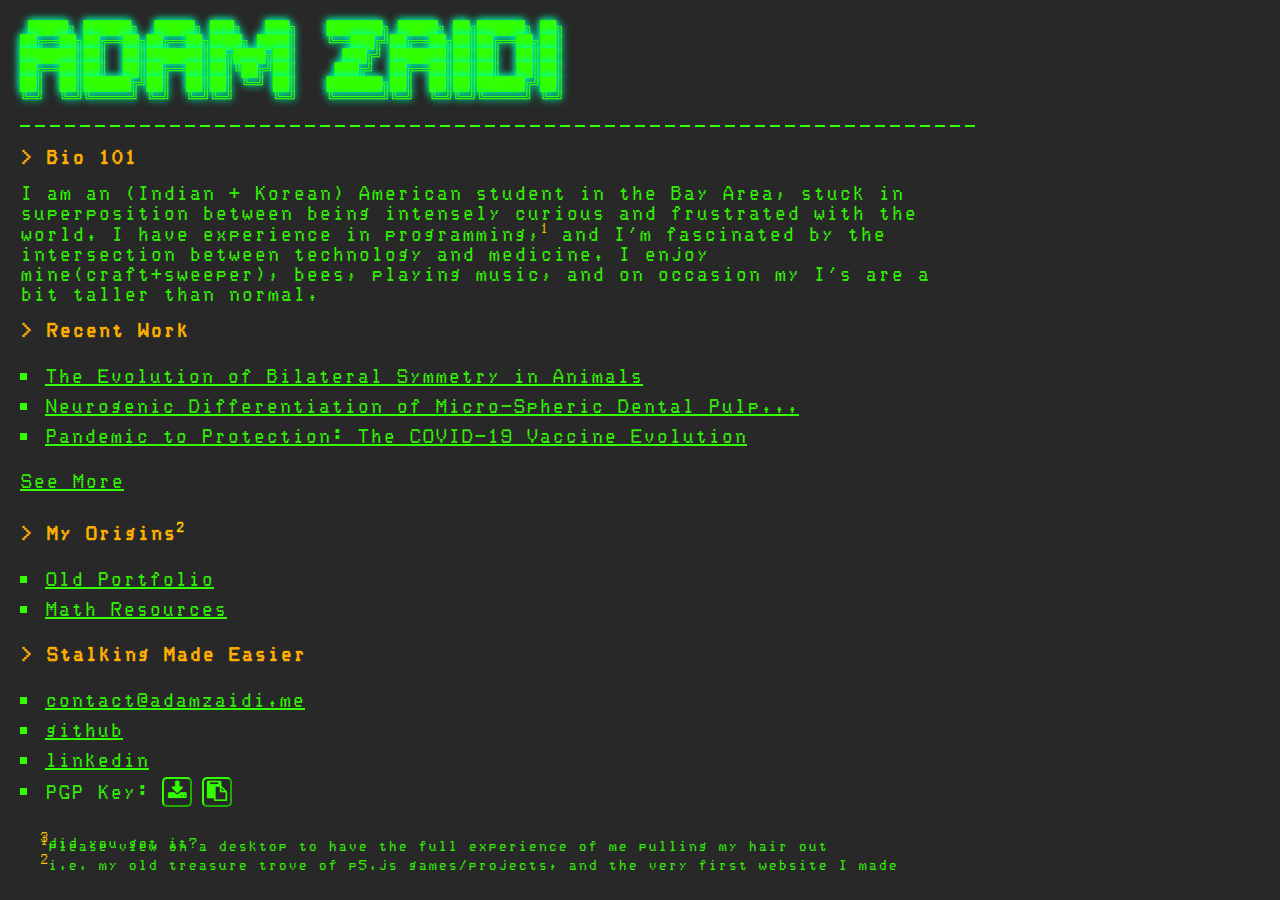
==== index.html @ dc972475 "Update index.html" ====
<!DOCTYPE html>
<html>

<head>
  <meta charset="utf-8">
  <meta name="viewport" content="width=device-width, initial-scale=1.0,  user-scalable=no">
  <title>Adam Zaidi</title>
  <link href="css/style.css" rel="stylesheet" type="text/css" />
  <link href="css/mobile.css" rel="stylesheet" type="text/css" />
  <link href="css/boxes.css" rel="stylesheet" type="text/css" />
  <script src="jquery-3.7.0.min.js"></script>
  <script src="script.js"></script>
  <link rel="stylesheet" href="https://cdnjs.cloudflare.com/ajax/libs/font-awesome/4.7.0/css/font-awesome.min.css">
</head>

<body>

  <div class="container">
    <div class="header">

      <div id="huevo">
        <span id="box7">
          <p class="footnote-text"><span class="super">3</span>did you get it?</p>
        </span>
      </div>


      <div class="name-title">
        <a class="title-link href=" index.html">
          <span class="title-name"
            id="title-left">&nbsp;█████╗&nbsp;██████╗&nbsp;&nbsp;█████╗&nbsp;███╗&nbsp;&nbsp;&nbsp;███╗<br>██╔══██╗██╔══██╗██╔══██╗████╗&nbsp;████║<br>███████║██║&nbsp;&nbsp;██║███████║██╔████╔██║<br>██╔══██║██║&nbsp;&nbsp;██║██╔══██║██║╚██╔╝██║<br>██║&nbsp;&nbsp;██║██████╔╝██║&nbsp;&nbsp;██║██║&nbsp;╚═╝&nbsp;██║<br>╚═╝&nbsp;&nbsp;╚═╝╚═════╝&nbsp;╚═╝&nbsp;&nbsp;╚═╝╚═╝&nbsp;&nbsp;&nbsp;&nbsp;&nbsp;╚═╝<br></span>
          <span class="title-name"
            id="title-right">███████╗&nbsp;█████╗&nbsp;██╗██████╗&nbsp;██╗<br>╚══███╔╝██╔══██╗██║██╔══██╗██║<br>&nbsp;&nbsp;███╔╝&nbsp;███████║██║██║&nbsp;&nbsp;██║██║<br>&nbsp;███╔╝&nbsp;&nbsp;██╔══██║██║██║&nbsp;&nbsp;██║██║<br>███████╗██║&nbsp;&nbsp;██║██║██████╔╝██║<br>╚══════╝╚═╝&nbsp;&nbsp;╚═╝╚═╝╚═════╝&nbsp;╚═╝<br></span>
        </a>

        <div class="title-container">
          <span id="box2">
            <h1></h1>
          </span>
        </div>
        </br>
      </div>



      <div class="line"></div>
      <!-- </div> -->
      </br>
      <!-- <div class="body"> -->

      <div id="about-me">
        <div class="title-container">
          <span id="box3">
            <h1 class="headers">> Bio 101</h1>
          </span>
        </div>
        </br>

        <p>I am an (Indian + Korean) American student in the Bay Area, stuck in superposition between being intensely
          curious and frustrated with the world. I have experience in programming,<span class="super">1</span> and I'm
          fascinated by the intersection between technology and medicine. I enjoy mine(craft+sweeper), bees, playing
          music, and on occasion my I's are a bit taller than normal.</p>
        </br>
      </div>

      <div id="recent-work">
        <div class="title-container">
          <span id="box4">
            <h1 class="headers">> Recent Work</h1>
          </span>
        </div>


        <ul>
          <li><a class="main-link" href="https://www.studentregroup.org/december-2023">The Evolution of Bilateral
              Symmetry in Animals</a></li>
          <li><a class="main-link"
              href="https://www.mrs.org/meetings-events/fall-meetings-exhibits/2023-mrs-fall-meeting/symposium-sessions/presentations/detail/2023_mrs_fall_meeting/2023_mrs_fall_meeting-3980320">Neurogenic
              Differentiation of Micro-Spheric Dental Pulp...</a></li>
          <li><a class="main-link"
              href="https://innovations.stanford.edu/student-feature/pandemic-to-protection-the-covid-19-vaccine-evolution/">Pandemic
              to Protection: The COVID-19 Vaccine Evolution</a></li>
        </ul>

        <a class="main-link" href="posts.html">See More</a>

        </br></br></br>
      </div>

      <div id="additional-reading">
        <div class="title-container">
          <span id="box5">
            <h1 class="headers">> My Origins<span class="super">2</span></h1>
          </span>
        </div>

        <ul>
          <li><a class="main-link" href="https://sfdcoderaz.repl.co" target="_blank">Old Portfolio</a></li>
          <li><a class="main-link" href="https://math-resources.adamzaidi.repl.co" target="_blank">Math Resources</a>
          </li>
        </ul>

      </div>


      <div id="contact">
        <div class="title-container">
          <span id="box6">
            <h1 class="headers">> Stalking Made Easier</h1>
          </span>
        </div>
        <ul>
          <li><a class="main-link" href="mailto:contact@adamzaidi.me">contact@adamzaidi.me</a></li>
          <li><a class="main-link" href="https://github.com/adam-zaidi" target="_blank">github</a></li>
          <li><a class="main-link" href="https://www.linkedin.com/in/adam-z-9954b4247/" target="_blank">linkedin</a>
          </li>
          <li>PGP Key: <a title="Download PGP Key" href="media/azpgp.rtf" download="azpgp.rtf"><button class="btn"><i class="fa fa-download"></i></button></a><button onclick="myFunction()" class="btn" id="pgp-copy"><i class="fa fa-clipboard"></i></button><p id="copied-text">Copied!</p></li>
          <!-- <li><a class="main-link" href="notfound.html">RSS feed</a></li> -->
        </ul>
      </div>


      <div class="footnote">
        <p class="footnote-text"><span class="super">1</span>please view on a desktop to have the full experience of me
          pulling my hair out</p>
        <p class="footnote-text"><span class="super">2</span>i.e. my old treasure trove of p5.js games/projects, and the
          very first website I made</p>
      </div>
    </div>
  </div>

</body>

</html>
---- css/style.css ----
*, html, body {
   margin: 0;
   padding: 0;
  /* overflow: scroll; */
}

 @font-face { font-family: Terminal; src: url('fonts/EpsonMxSeriesDmp-ZVRG8.ttf'); } 

@media only screen and (orientation: portrait) {
  #box2 h1:after {
    left:315px !important;
  }
}

@keyframes fadeOutAnimation {
  0% {
      opacity: 1;
  }
  100% {
      opacity: 0;
  }
}

body {
  margin: 0px;
  padding: 0px;
  height: 100%;
  width: 100%;
  color: #33ff00;
  font-family: Terminal;
  background-color: #282828;
}

.header {
  margin: 20px;
  margin-top: 0px;
  padding: 0px;
  justify-content: left;
  text-align: left;
  height: 120px;
  width: 100%;
  margin-bottom: 0px;
}

/* .body {
  margin-left: 20px;
  margin-top: 0px;
  padding: 0px;
  justify-content: left;
  text-align: left;
  height: 100%;
  width: 100%;
} */

.title-name {
  font-family: courier new,Courier,monospace;
  line-height: 14px;
  font-size: 14px;
  display: inline-block;
  letter-spacing: -.5px;
  padding-top: 0px;
  padding-right: 20px;
  text-shadow:
      0 0 7px #0fa,
      0 0 10px #0fa;
      /* 0 0 21px #0fa; */
      /* 0 0 42px #0fa,
      0 0 82px #0fa,
      0 0 92px #0fa,
      0 0 102px #0fa,
      0 0 151px #0fa; */
}


.container {
  padding-left: 0;
  padding-right: 0;
  padding-top: 0px;
  background-color: #282828;
  height: 100%;
  width: 960px;
}

.headers {
  padding: none;
  font-size: 20px;
  color: #FFb000;
}

.name-title {
  display: flex;
  padding: none;
  margin: none;
  position: relative;
}

.title-space {
  width: 10px;
}


p {
  padding: none;
  font-size: 20px;
  /* text-size-adjust: 90%; */
  /* overflow-wrap: break-word; */
}

ul {
  padding: 20px;
  font-size: 20px;
  list-style-type: square;
}

ul.special_bullet li:before {
color: #000;
content: "\27bd \0020";
}

li {
  padding: 5px;
}

.title-link {
  color: #33ff00;
  text-decoration-line: none;
  text-decoration-color: #33ff00;
}

.main-link {
  font-size: 20px;
  color: #33ff00;
  text-decoration-line: underline;
  text-decoration-color: #33ff00;
}

.main-link:hover {
  background-color: #33ff00;
  color: #000000;
}

.super {
  vertical-align: super;
  transform: translate(0px,-5px);
  font-size: 13px;
  color: #FFCC00;
}

.footnote {
  padding-left: 20px;
  padding-bottom: 0px;
  padding-top: 0px;
  margin-bottom: 5px;
  font-size: 15px;
}

.footnote-text {
  font-size: 15px;
}

.btn {
  width: 30px;
  height: 30px;
  cursor: pointer;
  background-color: #282828;
  color: #33ff00;
  border-radius: 5px;
  border-color: #33ff00;
  font-size: 20px;
  margin-right:10px;
}

.btn:hover {
  background-color: #33ff00;
  color: #282828;
}

#copied-text {
  display: none;
}
---- css/mobile.css ----
@media only screen and (orientation: portrait) {
  html, body {
    overflow-x: hidden;
    position: fixed;
    background-color: #282828;
  }
  html {
    max-width: 100% !important;
  }
  body {
    /* position: absolute !important; */
    width: 100vw !important;
  }
  .header {
    width: 90vw !important;
  }
  .body {
    width: 90vw !important;
  }
  .container {
    width: 100vw !important;
    max-width:100% !important;
  }
  img,iframe {
    width: 80vw !important;
    /* margin: 10% !important; */
  }
  .body-paragraph {
    font-size: 1em;
  }
  .footy {
    padding-left: 0px;
  }
  .line {
    width: 85vw !important;
  }
  h1 {
    font-size: 30px;
  }
}

.line {
  margin-top: 20px;
  height: 2px;
  width: 100%;
  background: repeating-linear-gradient(90deg, #33ff00 0 10px,#0000 0 15px);
}

@media only screen and (max-width: 630px) {
  span {
    line-height: 8px !important;
    font-size: 8px !important;
    letter-spacing: -0.5px !important;
  }
}
---- css/boxes.css ----
@keyframes cursor-blink {
  to {
    visibility: hidden;
  }
}

#box2, #box3, #box4, #box5, #box6 {
  padding: none;
}

#box2 h1, #box3 h1, #box4 h1, #box5 h1, #box6 h1, #box22 h1 {
  display: flex;
  align-items: center;
  gap: 0px;
}

#box2 h1:after {
  content: "";
  visibility: hidden;
  width: 12px;
  height: 21px;
  position:absolute; 
  left:548px;
  bottom:4px;
  background: #33ff00;
}

#box22 h1:after {
  content: "";
  visibility: hidden;
  width: 12px;
  height: 21px;
  position:absolute; 
  left:340px;
  bottom:4px;
  background: #33ff00;
}

#box3 h1:after, #box4 h1:after, #box5 h1:after, #box6 h1:after {
  content: "";
  visibility: hidden;
  width: 12px;
  height: 21px;
  transform: translate(0, 2px);
  background: #FFb000;
  
}

/* BOX #2 */

.name-title:hover #box2 h1:after {
  visibility: visible;
  animation: cursor-blink 1.5s steps(2, start) infinite;
}

#huevo:hover ~ .name-title #box2 h1:after {
  visibility: visible;
  animation: cursor-blink 1.5s steps(2, start) infinite;
}

/* BOX #3 */


#about-me:hover #box3 h1:after {
  visibility: visible;
  animation: cursor-blink 1s steps(2, start) infinite;
}

#huevo:hover ~ #about-me #box3 h1:after {
  visibility: visible;
  animation: cursor-blink 1s steps(2, start) infinite;
}

/* BOX #4 */

#recent-work:hover #box4 h1:after {
  visibility: visible;
  animation: cursor-blink 0.75s steps(2, start) infinite;
}

#huevo:hover ~ #recent-work #box4 h1:after {
  visibility: visible;
  animation: cursor-blink 0.75s steps(2, start) infinite;
}

/* BOX #5 */

#additional-reading:hover #box5 h1:after {
  visibility: visible;
  animation: cursor-blink 0.6s steps(2, start) infinite;
}

#huevo:hover ~ #additional-reading #box5 h1:after {
  visibility: visible;
  animation: cursor-blink 0.6s steps(2, start) infinite;
}

/* BOX #6 */

#contact:hover #box6 h1:after {
  visibility: visible;
  animation: cursor-blink 0.5s steps(2, start) infinite;
}

#huevo:hover ~ #contact #box6 h1:after {
  visibility: visible;
  animation: cursor-blink 0.5s steps(2, start) infinite;
}

/* BOX 22 */

.name-title:hover #box22 h1:after {
  visibility: visible;
  animation: cursor-blink 1s steps(2, start) infinite;
}

/*-------------------FOOTNOTE STUFF-------------------*/

#huevo {
  padding: none;
  margin: none;
  transform: translate(20px, 830px);
}

@media only screen and (orientation: portrait) {
  #huevo {
    visibility: hidden;
  }
}

#huevo p {
  display: flex;
  align-items: center;
  gap: 0px;
  font-size: 15px;
}

#box7 p:after {
  content: "";
  visibility: hidden;
  width: 12px;
  height: 21px;
  background: #33ff00;
} 

#huevo:hover #box7 p:after {
  visibility: visible;
  animation: cursor-blink 3s steps(2, start) infinite;
} 

.post-container {
  padding: none;
  margin: none;
  font-size: 20px;
}

.post-container a {
  display: flex;
  align-items: center;
  gap: 2px;
}

.post-box {
  height: 100%;
}

.post-box a:after {
  content: "";
  visibility: hidden;
  transform: translate(0px, 1.5px);
  width: 12px;
  height: 21.5px;
  background: #33ff00;
}

.post-container:hover .post-box a:after {
  visibility: visible;
  animation: cursor-blink 1s steps(2, start) infinite;
}
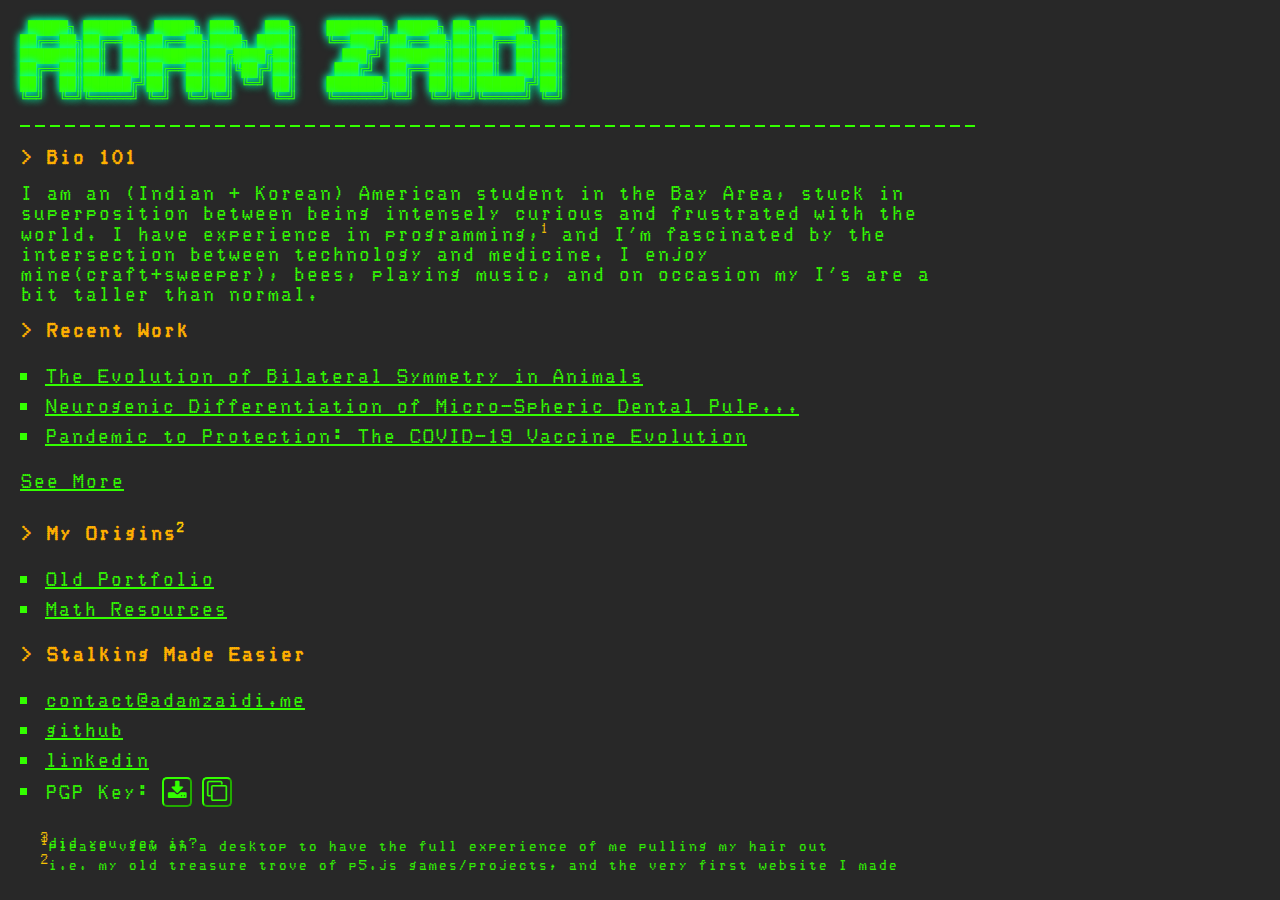
==== commit 494917ec: "Changed copy PGP Key icon" ====
--- a/index.html
+++ b/index.html
@@ -9,7 +9,7 @@
   <link href="css/mobile.css" rel="stylesheet" type="text/css" />
   <link href="css/boxes.css" rel="stylesheet" type="text/css" />
   <script src="jquery-3.7.0.min.js"></script>
-  <script src="script.js"></script>
+  <script src="script.js" type="text/javascript"></script>
   <link rel="stylesheet" href="https://cdnjs.cloudflare.com/ajax/libs/font-awesome/4.7.0/css/font-awesome.min.css">
 </head>
 
@@ -114,7 +114,7 @@
           <li><a class="main-link" href="https://github.com/adam-zaidi" target="_blank">github</a></li>
           <li><a class="main-link" href="https://www.linkedin.com/in/adam-z-9954b4247/" target="_blank">linkedin</a>
           </li>
-          <li>PGP Key: <a title="Download PGP Key" href="media/azpgp.rtf" download="azpgp.rtf"><button class="btn"><i class="fa fa-download"></i></button></a><button onclick="myFunction()" class="btn" id="pgp-copy"><i class="fa fa-clipboard"></i></button><p id="copied-text">Copied!</p></li>
+          <li>PGP Key: <a title="Download PGP Key" href="media/azpgp.rtf" download="azpgp.rtf"><button class="btn"><i class="fa fa-download"></i></button></a><button title="Copy PGP Key" onclick="myFunction()" class="btn" id="pgp-copy"><i class="fa fa-clone"></i></button><p id="copied-text">Copied!</p></li>
           <!-- <li><a class="main-link" href="notfound.html">RSS feed</a></li> -->
         </ul>
       </div>
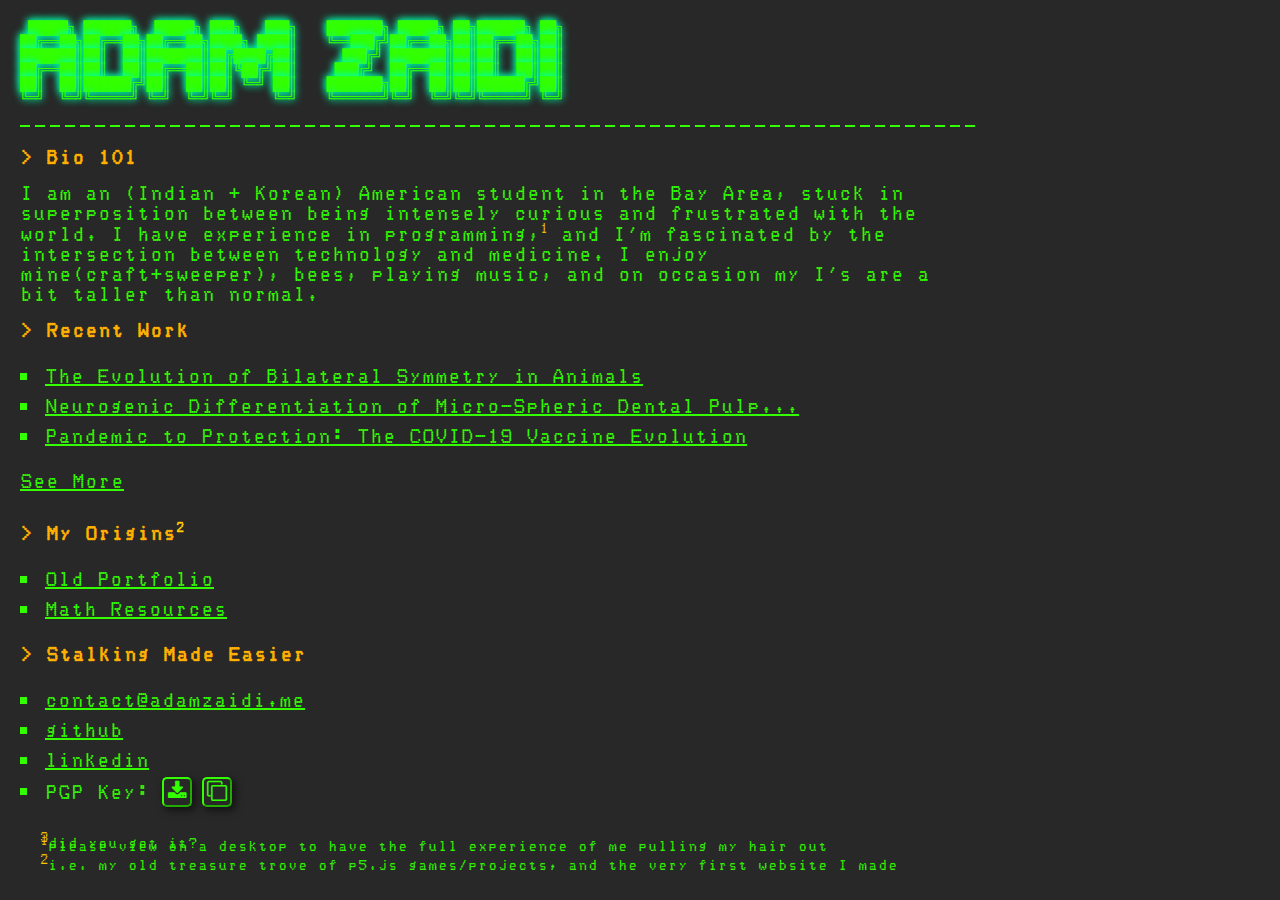
==== commit 64cabccf: "update old portfolio link" ====
--- a/index.html
+++ b/index.html
@@ -95,7 +95,7 @@
         </div>
 
         <ul>
-          <li><a class="main-link" href="https://sfdcoderaz.repl.co" target="_blank">Old Portfolio</a></li>
+          <li><a class="main-link" href="https://adam-zaidi.github.io/oldportfolio/" target="_blank">Old Portfolio</a></li>
           <li><a class="main-link" href="https://math-resources.adamzaidi.repl.co" target="_blank">Math Resources</a>
           </li>
         </ul>
--- a/css/style.css
+++ b/css/style.css
@@ -168,10 +168,11 @@
   border-color: #33ff00;
   font-size: 20px;
   margin-right:10px;
+  box-shadow: 3px 3px 7px 1px rgba(0,0,0,0.5);
 }
 
 .btn:hover {
-  background-color: #33ff00;
+  background-color: #2BD900;
   color: #282828;
 }
 
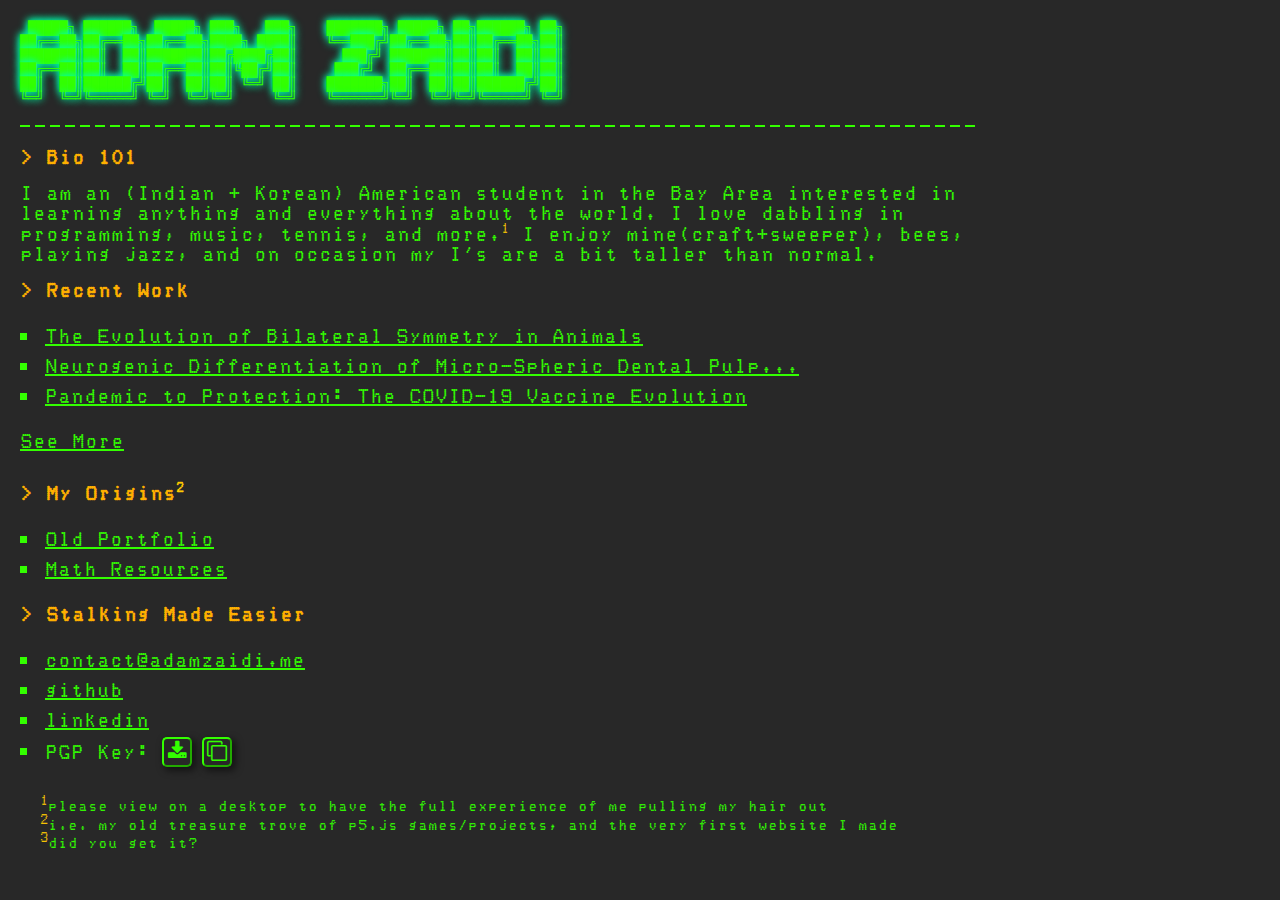
==== commit 3171e059: "updated bio" ====
--- a/index.html
+++ b/index.html
@@ -56,10 +56,7 @@
         </div>
         </br>
 
-        <p>I am an (Indian + Korean) American student in the Bay Area, stuck in superposition between being intensely
-          curious and frustrated with the world. I have experience in programming,<span class="super">1</span> and I'm
-          fascinated by the intersection between technology and medicine. I enjoy mine(craft+sweeper), bees, playing
-          music, and on occasion my I's are a bit taller than normal.</p>
+        <p>I am an (Indian + Korean) American student in the Bay Area interested in learning anything and everything about the world. I love dabbling in programming, music, tennis, and more.<span class="super">1</span> I enjoy mine(craft+sweeper), bees, playing jazz, and on occasion my I's are a bit taller than normal.</p>
         </br>
       </div>
 
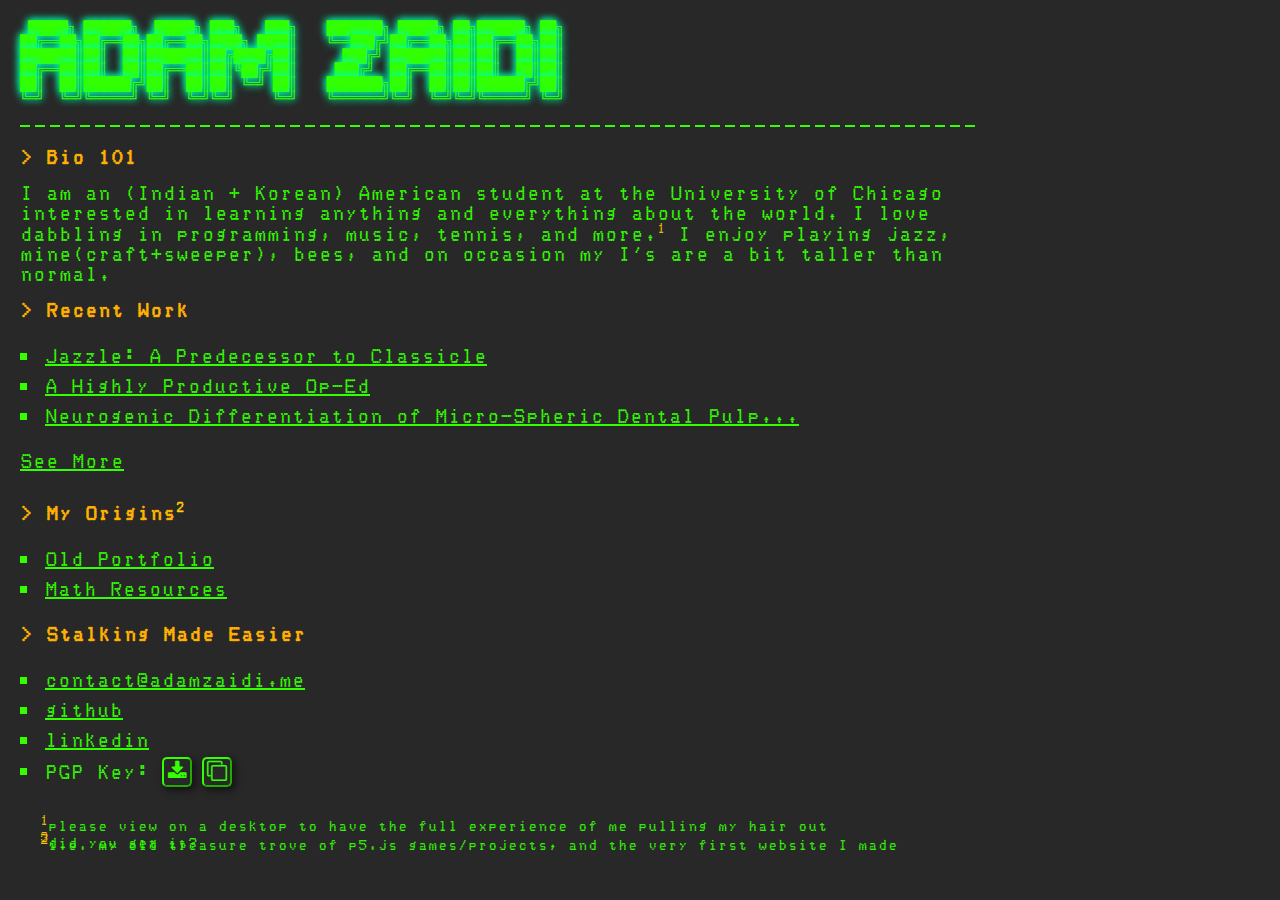
==== commit 9e6ce8d6: "updated posts" ====
--- a/index.html
+++ b/index.html
@@ -56,7 +56,7 @@
         </div>
         </br>
 
-        <p>I am an (Indian + Korean) American student in the Bay Area interested in learning anything and everything about the world. I love dabbling in programming, music, tennis, and more.<span class="super">1</span> I enjoy mine(craft+sweeper), bees, playing jazz, and on occasion my I's are a bit taller than normal.</p>
+        <p>I am an (Indian + Korean) American student at the University of Chicago interested in learning anything and everything about the world. I love dabbling in programming, music, tennis, and more.<span class="super">1</span> I enjoy playing jazz, mine(craft+sweeper), bees, and on occasion my I's are a bit taller than normal.</p>
         </br>
       </div>
 
@@ -69,14 +69,12 @@
 
 
         <ul>
-          <li><a class="main-link" href="https://www.studentregroup.org/december-2023">The Evolution of Bilateral
-              Symmetry in Animals</a></li>
+          <li><a class="main-link" href="https://adam-zaidi.github.io/jazzle/" target="_blank">Jazzle: A Predecessor to Classicle</a></li>
+          <li><a class="main-link" href="https://uhsdevilsadvocate.weebly.com/a-highly-productive-op-ed.html" target="_blank">A Highly Productive Op-Ed</a></li>
           <li><a class="main-link"
               href="https://www.mrs.org/meetings-events/fall-meetings-exhibits/2023-mrs-fall-meeting/symposium-sessions/presentations/detail/2023_mrs_fall_meeting/2023_mrs_fall_meeting-3980320">Neurogenic
               Differentiation of Micro-Spheric Dental Pulp...</a></li>
-          <li><a class="main-link"
-              href="https://innovations.stanford.edu/student-feature/pandemic-to-protection-the-covid-19-vaccine-evolution/">Pandemic
-              to Protection: The COVID-19 Vaccine Evolution</a></li>
+          
         </ul>
 
         <a class="main-link" href="posts.html">See More</a>
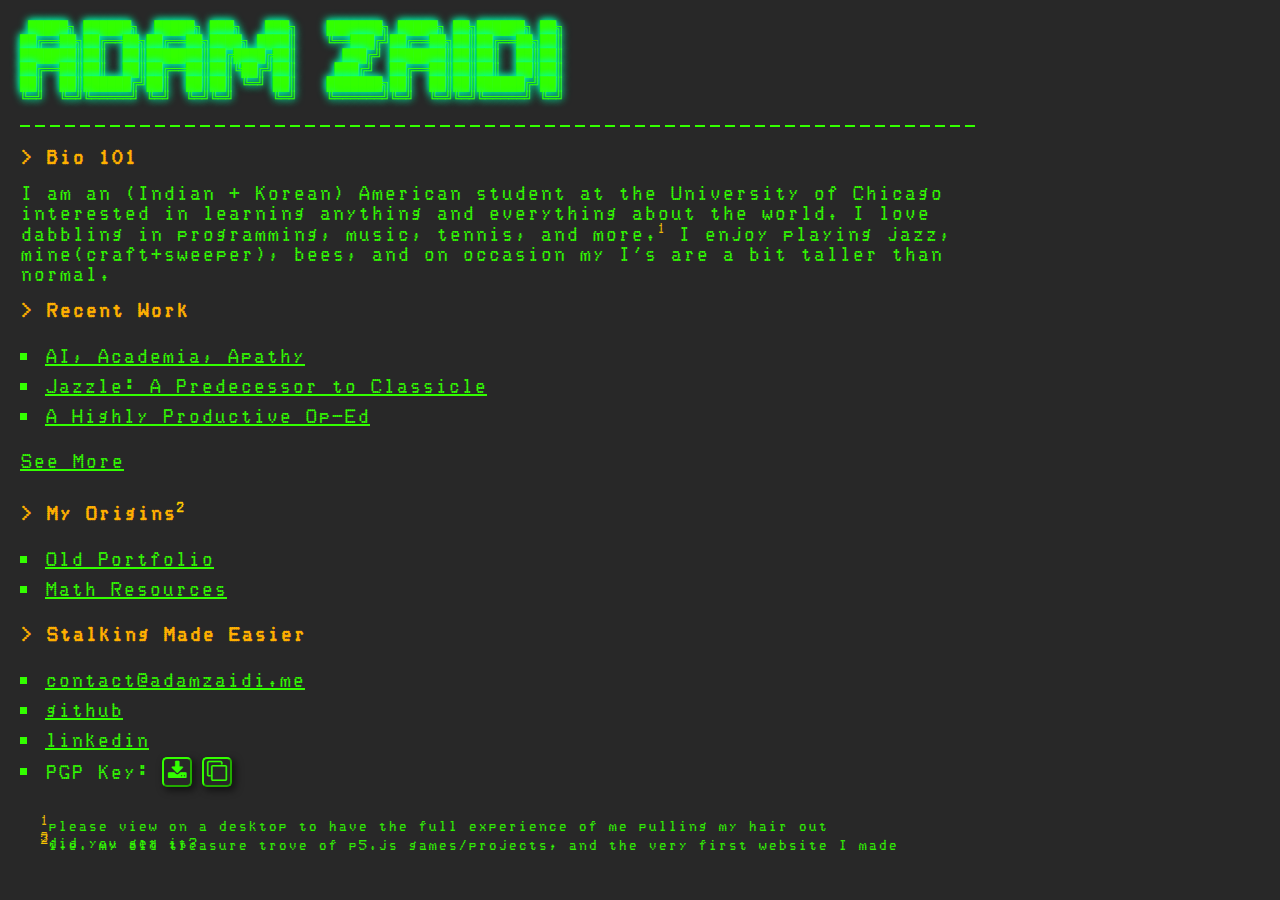
==== commit b291a202: "updated articles" ====
--- a/index.html
+++ b/index.html
@@ -69,11 +69,9 @@
 
 
         <ul>
+          <li><a class="main-link" href="https://chicagomaroon.com/44895/viewpoints/column/ai-academia-apathy/" target="_blank">AI, Academia, Apathy</a></li>
           <li><a class="main-link" href="https://adam-zaidi.github.io/jazzle/" target="_blank">Jazzle: A Predecessor to Classicle</a></li>
           <li><a class="main-link" href="https://uhsdevilsadvocate.weebly.com/a-highly-productive-op-ed.html" target="_blank">A Highly Productive Op-Ed</a></li>
-          <li><a class="main-link"
-              href="https://www.mrs.org/meetings-events/fall-meetings-exhibits/2023-mrs-fall-meeting/symposium-sessions/presentations/detail/2023_mrs_fall_meeting/2023_mrs_fall_meeting-3980320">Neurogenic
-              Differentiation of Micro-Spheric Dental Pulp...</a></li>
           
         </ul>
 
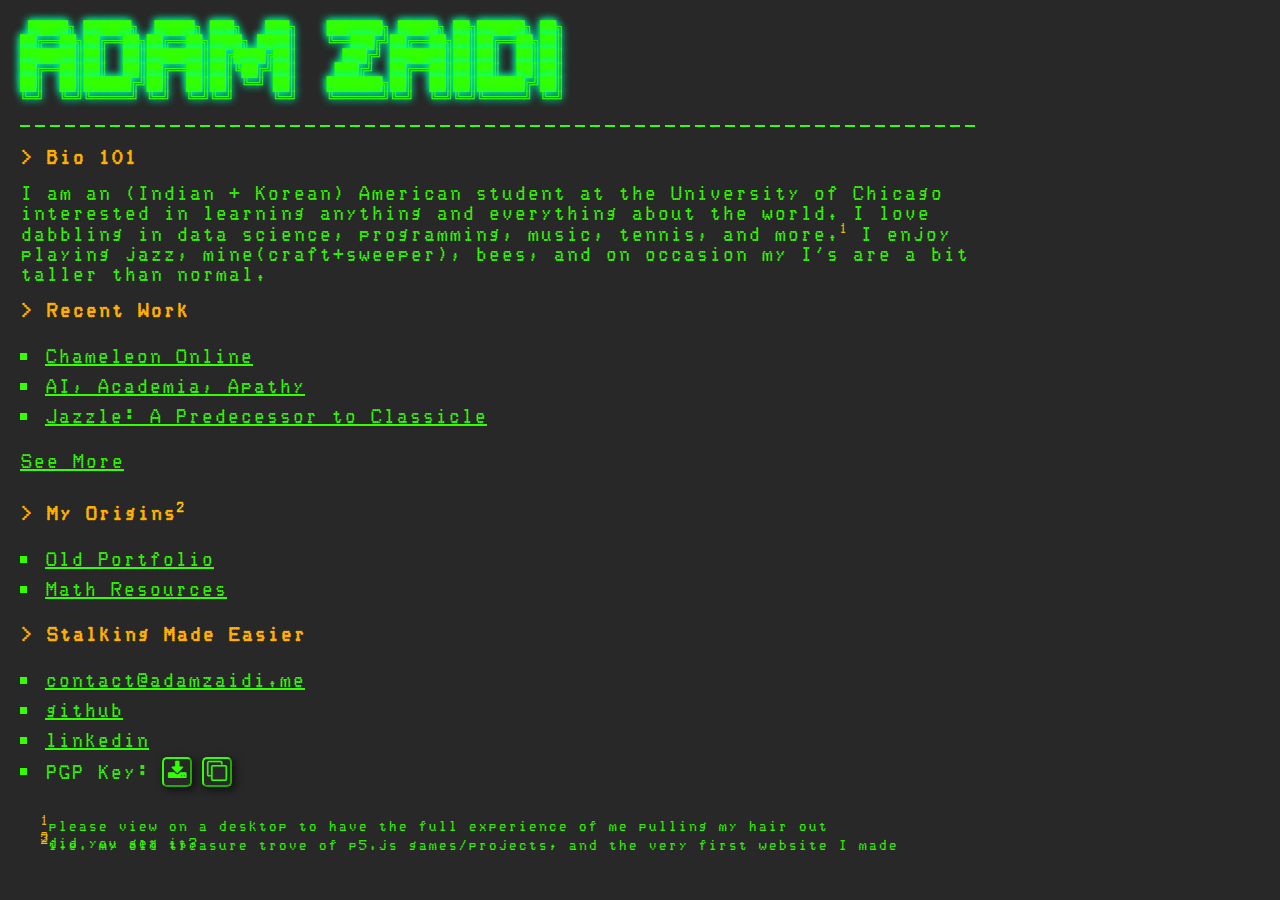
==== commit 5f65dcbf: "added chameleon online" ====
--- a/index.html
+++ b/index.html
@@ -56,7 +56,7 @@
         </div>
         </br>
 
-        <p>I am an (Indian + Korean) American student at the University of Chicago interested in learning anything and everything about the world. I love dabbling in programming, music, tennis, and more.<span class="super">1</span> I enjoy playing jazz, mine(craft+sweeper), bees, and on occasion my I's are a bit taller than normal.</p>
+        <p>I am an (Indian + Korean) American student at the University of Chicago interested in learning anything and everything about the world. I love dabbling in data science, programming, music, tennis, and more.<span class="super">1</span> I enjoy playing jazz, mine(craft+sweeper), bees, and on occasion my I's are a bit taller than normal.</p>
         </br>
       </div>
 
@@ -69,9 +69,9 @@
 
 
         <ul>
+          <li><a class="main-link" href="https://cham-game.glitch.me" target="_blank">Chameleon Online</a></li>
           <li><a class="main-link" href="https://chicagomaroon.com/44895/viewpoints/column/ai-academia-apathy/" target="_blank">AI, Academia, Apathy</a></li>
           <li><a class="main-link" href="https://adam-zaidi.github.io/jazzle/" target="_blank">Jazzle: A Predecessor to Classicle</a></li>
-          <li><a class="main-link" href="https://uhsdevilsadvocate.weebly.com/a-highly-productive-op-ed.html" target="_blank">A Highly Productive Op-Ed</a></li>
           
         </ul>
 
